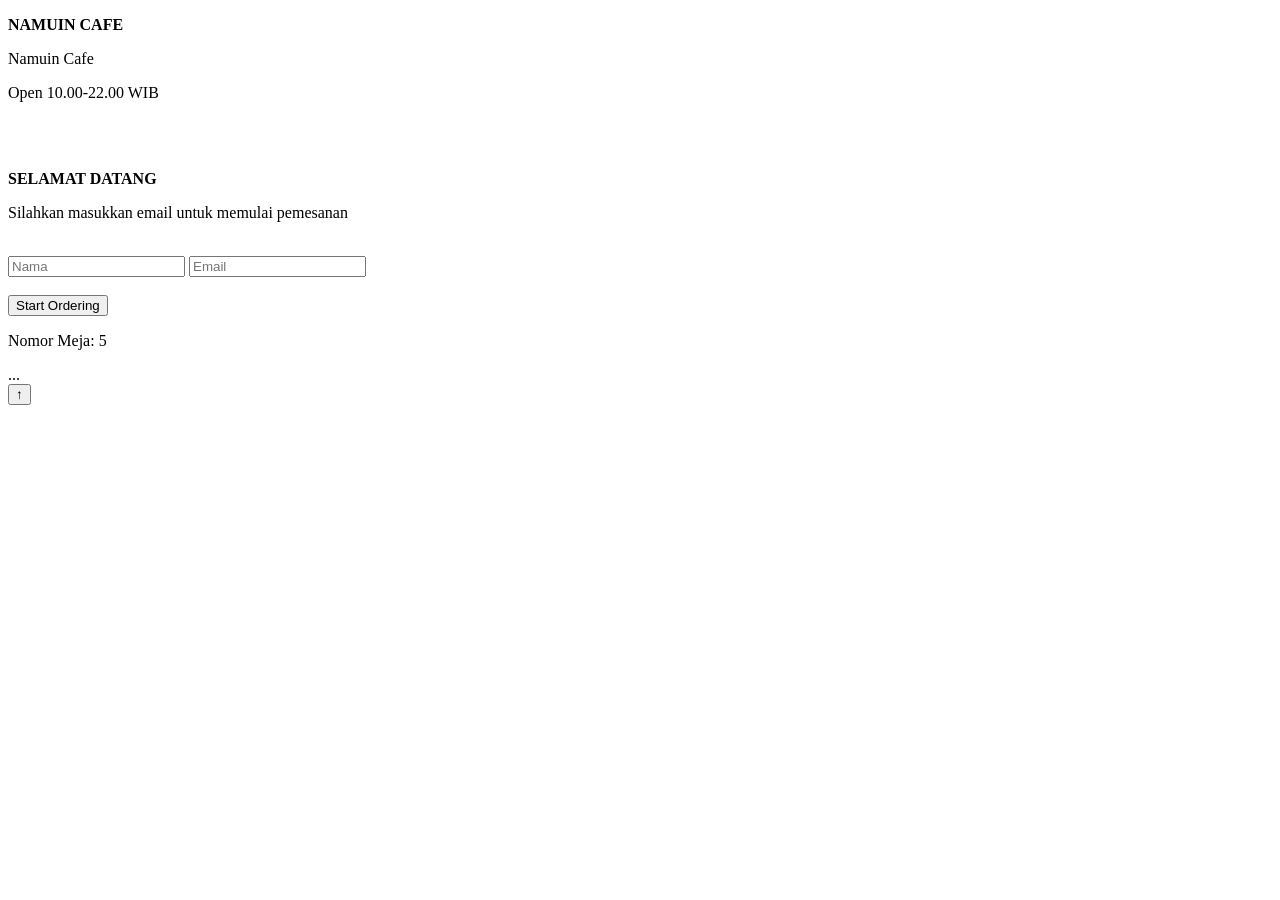
==== index.html @ b7e5c821 "Update index.html" ====
<!DOCTYPE html>
<html>
<head>
    <title>Pemesanan Cafe</title>
    <link rel="stylesheet" href="page1.Css">
</head>

<body>

<div class="container">

    <p><b>NAMUIN CAFE</b></p>
    <p>Namuin Cafe</p>
    <p>Open 10.00-22.00 WIB</p>

    <br><br>

    <p><b>SELAMAT DATANG</b></p>
    <p>Silahkan masukkan email untuk memulai pemesanan</p>

    <br>

    <form>

    <input type="text" id="nama" placeholder="Nama">

    <input type="email" id="email" placeholder="Email">

    </form>

    <br>

    <button type="button" class="btn" id="startBtn">
    Start Ordering
</button>

    <p class="meja">Nomor Meja: 5</p>

</div>

<div class="menu-card">
    ...
</div>

<button id="scrollTopBtn">↑</button>

<script src="script.js></script>

</body>
</html>
</body>
</html>
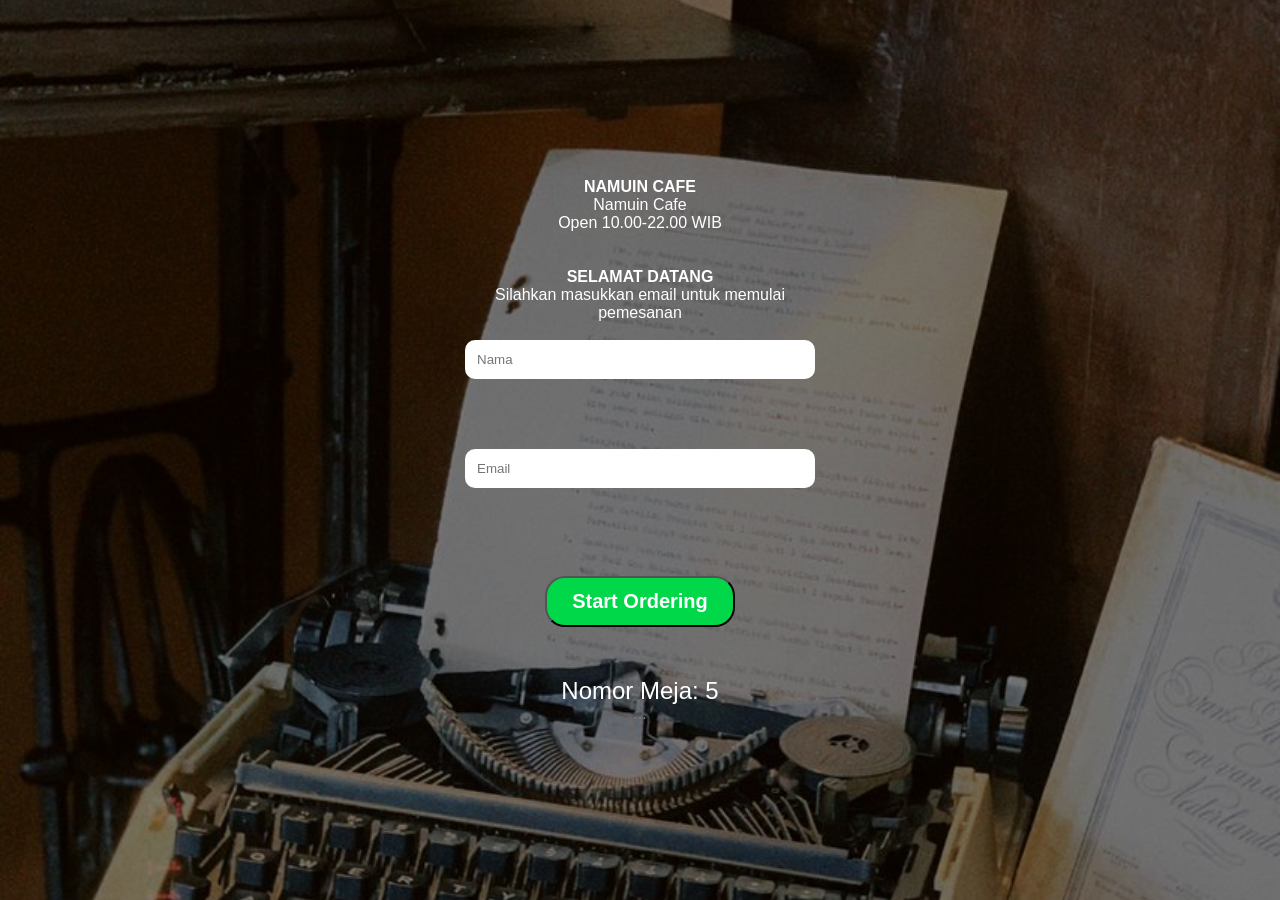
==== commit 6330aea5: "Update index.html" ====
--- a/index.html
+++ b/index.html
@@ -2,7 +2,7 @@
 <html>
 <head>
     <title>Pemesanan Cafe</title>
-    <link rel="stylesheet" href="page1.Css">
+    <link rel="stylesheet" href="index.css">
 </head>
 
 <body>
--- a/index.css
+++ b/index.css
@@ -0,0 +1,277 @@
+:root{
+    --primary:#00d84a;
+    --primary-hover:#00b83f;
+}
+
+
+*{
+    margin:0;
+    padding:0;
+    box-sizing:border-box;
+    font-family: Arial, Helvetica, sans-serif;
+}
+
+body{
+    background:url('bg page1.jpeg');
+    background-size:cover;
+    background-position:center;
+    background-repeat:no-repeat;
+
+    height:100vh;
+
+    display:flex;
+    flex-direction:column;
+    justify-content:center;
+    align-items:center;
+
+    position:relative;
+    color:white;
+}
+
+/* Background gelap */
+body::before{
+    content:"";
+    position:absolute;
+    top:0;
+    left:0;
+
+    width:100%;
+    height:100%;
+
+    background:rgba(0,0,0,0.5);
+}
+
+/* Isi halaman */
+.container{
+    position:relative;
+    z-index:1;
+
+    width:350px;
+    text-align:center;
+}
+
+.logo{
+    font-size:40px;
+    font-weight:bold;
+    margin-bottom:20px;
+}
+
+.info-cafe{
+    background:white;
+    color:black;
+
+    padding:15px;
+    border-radius:15px;
+
+    margin-bottom:80px;
+}
+
+.info-cafe h3{
+    margin-bottom:10px;
+}
+
+.judul{
+    font-size:45px;
+    font-weight:bold;
+
+    margin-bottom:50px;
+}
+
+.deskripsi{
+    margin-bottom:50px;
+}
+
+input{
+    width:100%;
+
+    padding:12px;
+    border:none;
+    border-radius:10px;
+
+    margin-bottom:70px;
+}
+
+.btn{
+    display:inline-block;
+    padding:12px 25px;
+
+    background:var(--primary);
+    color:white;
+
+    text-decoration:none;
+
+    border-radius:20px;
+    font-size:20px;
+    font-weight:bold;
+
+    transition:
+        background-color 0.3s ease,
+        transform 0.3s ease,
+        box-shadow 0.3s ease;
+}
+
+.btn:hover{
+    background:var(--primary-hover);
+
+    transform:translateY(-4px);
+
+    box-shadow:0 8px 20px rgba(0,0,0,0.3);
+}
+
+button a{
+    color:white;
+    text-decoration:none;
+}
+
+.meja{
+    margin-top:50px;
+    font-size:24px;
+}
+
+@keyframes fadeUp{
+    from{
+        opacity:0;
+        transform:translateY(30px);
+    }
+
+    to{
+        opacity:1;
+        transform:translateY(0);
+    }
+}
+
+/* NAMUIN CAFE */
+.container p:nth-child(1){
+    opacity:0;
+    animation:fadeUp 1s ease forwards;
+}
+
+/* Namuin Cafe + Jam Operasional */
+.container p:nth-child(2),
+.container p:nth-child(3){
+    opacity:0;
+    animation:fadeUp 1s ease forwards;
+    animation-delay:0.5s;
+}
+
+/* SELAMAT DATANG */
+.container p:nth-child(6){
+    opacity:0;
+    animation:fadeUp 1s ease forwards;
+    animation-delay:1s;
+}
+
+/* Deskripsi */
+.container p:nth-child(7){
+    opacity:0;
+    animation:fadeUp 1s ease forwards;
+    animation-delay:1.5s;
+}
+
+/* Tombol */
+.btn{
+    opacity:0;
+    animation:fadeUp 1s ease forwards;
+    animation-delay:2s;
+}
+
+#nama{
+    opacity:0;
+    animation:fadeUp 1s ease forwards;
+    animation-delay:1.6s;
+}
+
+#email{
+    opacity:0;
+    animation:fadeUp 1s ease forwards;
+    animation-delay:1.8s;
+}
+
+@media screen and (max-width:768px){
+
+    .container{
+        width:90%;
+    }
+
+    .logo{
+        font-size:32px;
+    }
+
+    .judul{
+        font-size:35px;
+    }
+
+    input{
+        font-size:14px;
+    }
+
+    .btn{
+        width:100%;
+    }
+
+    .meja{
+        font-size:18px;
+    }
+}
+
+@media screen and (max-width:480px){
+
+    .container{
+        width:95%;
+    }
+
+    .logo{
+        font-size:28px;
+    }
+
+    .judul{
+        font-size:28px;
+    }
+
+    .btn{
+        font-size:16px;
+        padding:12px;
+    }
+}
+
+.menu-card{
+    transition:
+        transform 0.3s ease,
+        box-shadow 0.3s ease;
+}
+
+.menu-card:hover{
+    transform:translateY(-8px);
+
+    box-shadow:
+    0 10px 20px rgba(0,0,0,0.2);
+}
+
+#scrollTopBtn{
+    position:fixed;
+    bottom:20px;
+    right:20px;
+
+    width:50px;
+    height:50px;
+
+    border:none;
+    border-radius:50%;
+
+    background:#00d84a;
+    color:white;
+
+    font-size:24px;
+    cursor:pointer;
+
+    display:none;
+
+    box-shadow:0 4px 10px rgba(0,0,0,0.3);
+
+    transition:0.3s;
+}
+
+#scrollTopBtn:hover{
+    background:#00b83f;
+    transform:scale(1.1);
+}
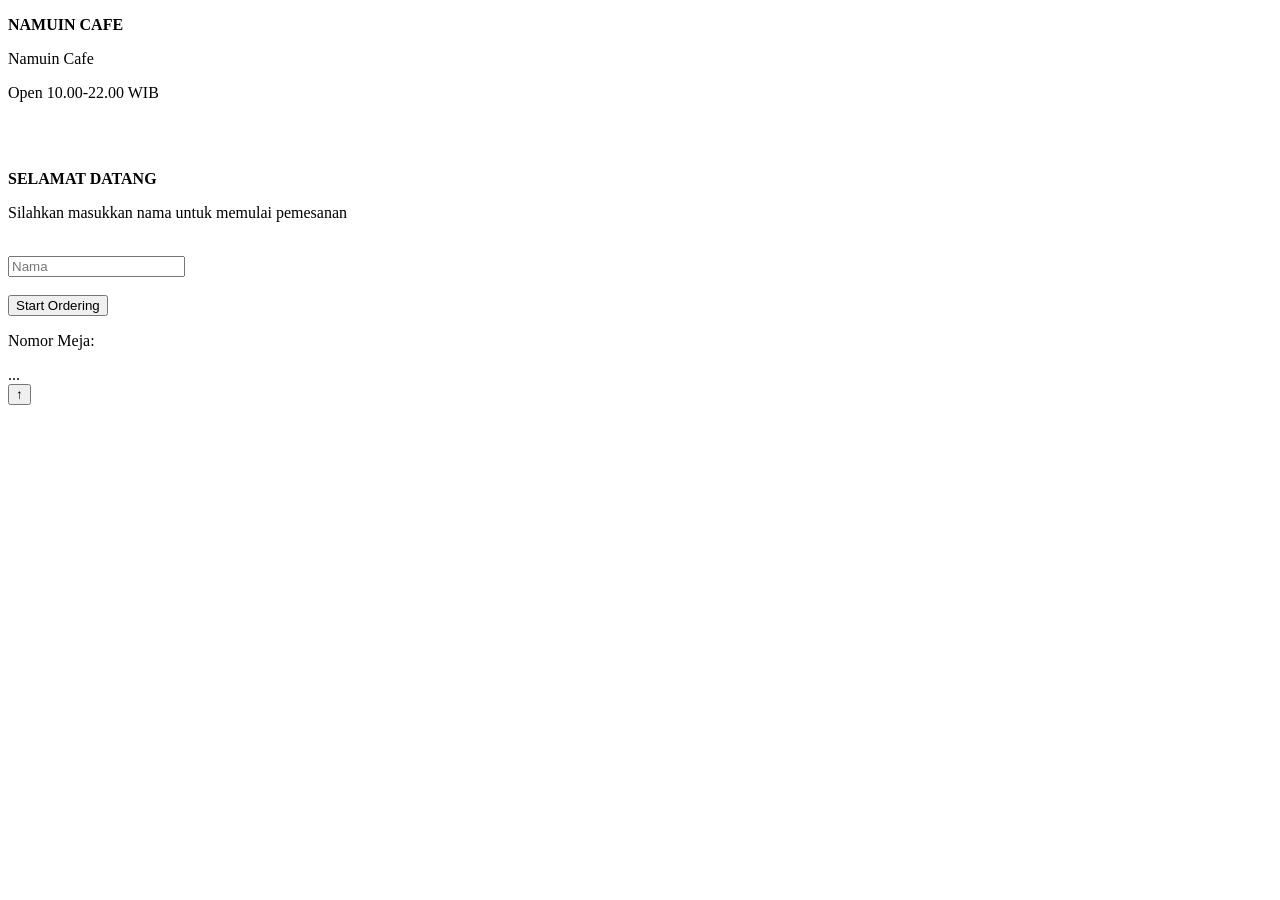
==== commit 4238d6f5: "Update index.html" ====
--- a/index.html
+++ b/index.html
@@ -2,7 +2,7 @@
 <html>
 <head>
     <title>Pemesanan Cafe</title>
-    <link rel="stylesheet" href="index.css">
+    <link rel="stylesheet" href="index.Css">
 </head>
 
 <body>
@@ -16,15 +16,13 @@
     <br><br>
 
     <p><b>SELAMAT DATANG</b></p>
-    <p>Silahkan masukkan email untuk memulai pemesanan</p>
+    <p>Silahkan masukkan nama untuk memulai pemesanan</p>
 
     <br>
 
     <form>
 
     <input type="text" id="nama" placeholder="Nama">
-
-    <input type="email" id="email" placeholder="Email">
 
     </form>
 
@@ -34,7 +32,7 @@
     Start Ordering
 </button>
 
-    <p class="meja">Nomor Meja: 5</p>
+    <p class="meja">Nomor Meja: </p>
 
 </div>
 
@@ -44,7 +42,7 @@
 
 <button id="scrollTopBtn">↑</button>
 
-<script src="script.js></script>
+<script src="script.js"></script>
 
 </body>
 </html>
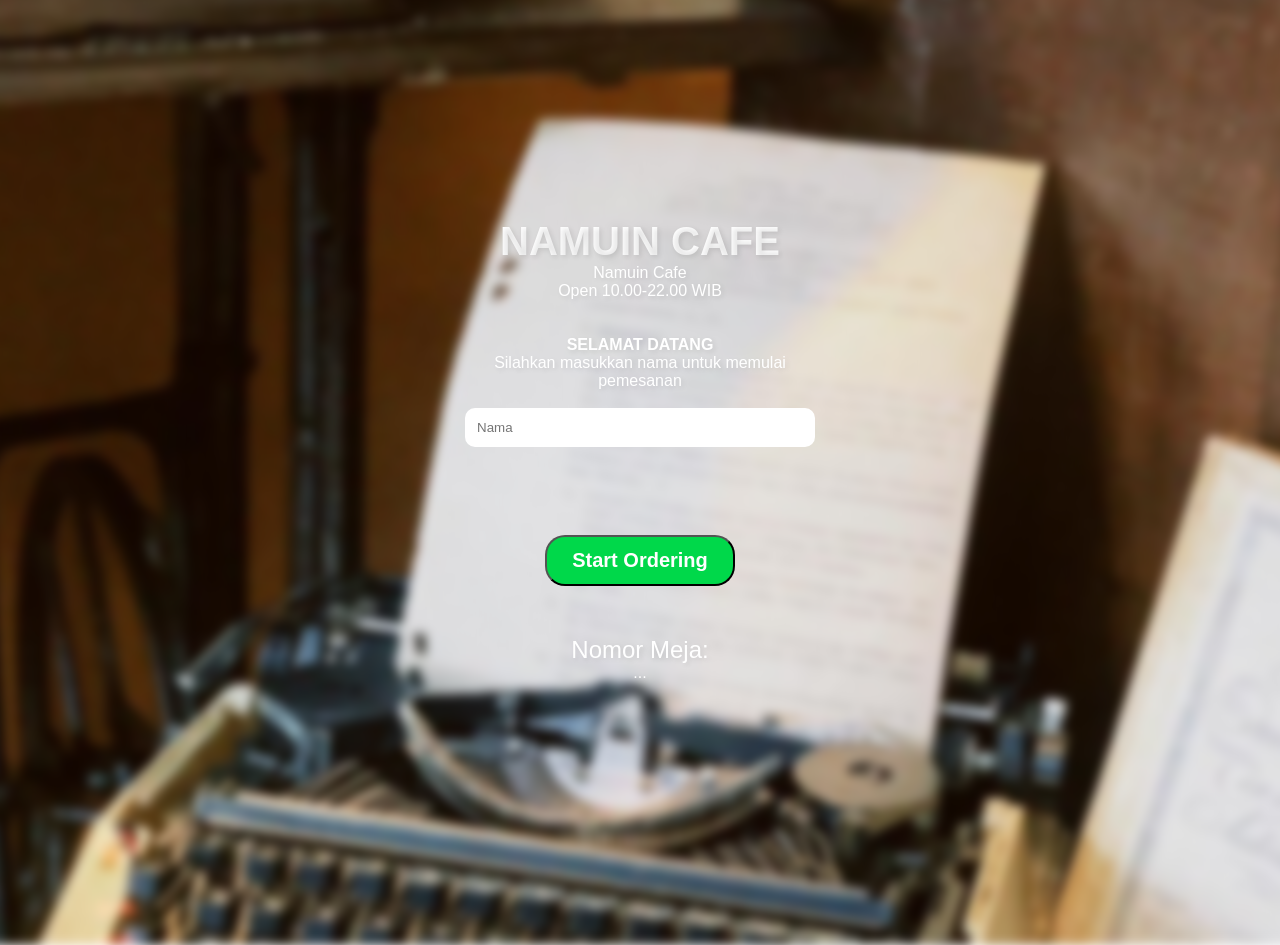
==== commit bf606da5: "Update index.html" ====
--- a/index.html
+++ b/index.html
@@ -2,7 +2,7 @@
 <html>
 <head>
     <title>Pemesanan Cafe</title>
-    <link rel="stylesheet" href="index.Css">
+    <link rel="stylesheet" href="index.css">
 </head>
 
 <body>
@@ -40,8 +40,6 @@
     ...
 </div>
 
-<button id="scrollTopBtn">↑</button>
-
 <script src="script.js"></script>
 
 </body>
--- a/index.css
+++ b/index.css
@@ -0,0 +1,298 @@
+:root{
+    --primary:#00d84a;
+    --primary-hover:#00b83f;
+}
+
+
+*{
+    margin:0;
+    padding:0;
+    box-sizing:border-box;
+    font-family: Arial, Helvetica, sans-serif;
+}
+
+body{
+
+
+    height:100vh;
+
+    display:flex;
+    flex-direction:column;
+    justify-content:center;
+    align-items:center;
+
+    position:relative;
+    color:rgb(255, 255, 255);
+
+    text-shadow: 2px 2px 5px rgba(0,0,0,0.1);
+}
+
+/* Background gelap */
+body::before{
+    content:"";
+    position:absolute;
+    top:0;
+    left:0;
+
+    width:100%;
+    height:100%;
+
+    background:url('bg\ page1.jpeg');
+    background-size:cover;
+    background-position:center;
+    background-repeat:no-repeat;
+    
+    filter: blur(5px);
+
+    transform: scale(1.1);
+    z-index: -1;
+}
+
+/* Isi halaman */
+.container{
+    position:relative;
+    z-index:1;
+
+    width:350px;
+    text-align:center;
+}
+
+.logo{
+    font-size:40px;
+    font-weight:bold;
+    margin-bottom:20px;
+}
+
+.info-cafe{
+    background:rgb(61, 60, 60);
+    color:black;
+
+    padding:15px;
+    border-radius:15px;
+
+    margin-bottom:80px;
+}
+
+.info-cafe h3{
+    margin-bottom:10px;
+}
+
+.judul{
+    font-size:45px;
+    font-weight:bold;
+
+    margin-bottom:50px;
+}
+
+.deskripsi{
+    margin-bottom:50px;
+}
+
+input{
+    width:100%;
+
+    padding:12px;
+    border:none;
+    border-radius:10px;
+
+    margin-bottom:70px;
+}
+
+.btn{
+    display:inline-block;
+    padding:12px 25px;
+
+    background:var(--primary);
+    color:white;
+
+    text-decoration:none;
+
+    border-radius:20px;
+    font-size:20px;
+    font-weight:bold;
+
+    transition:
+        background-color 0.3s ease,
+        transform 0.3s ease,
+        box-shadow 0.3s ease;
+}
+
+.btn:hover{
+    background:var(--primary-hover);
+
+    transform:translateY(-4px);
+
+    box-shadow:0 8px 20px rgba(0,0,0,0.3);
+}
+
+button a{
+    color:white;
+    text-decoration:none;
+}
+
+.meja{
+    margin-top:50px;
+    font-size:24px;
+}
+
+@keyframes fadeUp{
+    from{
+        opacity:0;
+        transform:translateY(30px);
+    }
+
+    to{
+        opacity:1;
+        transform:translateY(0);
+    }
+}
+
+.container p:nth-child(1){
+    font-size: 40px;
+    font-weight: bold;
+
+    background: linear-gradient(
+        90deg,
+        #ffffff,
+        #ffffff,
+        #ffffff
+    );
+
+    -webkit-background-clip: text;
+    -webkit-text-fill-color: transparent;
+}
+/* NAMUIN CAFE */
+.container p:nth-child(1){
+    opacity:0;
+    animation:fadeUp 1s ease forwards;
+}
+
+/* Namuin Cafe + Jam Operasional */
+.container p:nth-child(2),
+.container p:nth-child(3){
+    opacity:0;
+    animation:fadeUp 1s ease forwards;
+    animation-delay:0.5s;
+}
+
+/* SELAMAT DATANG */
+.container p:nth-child(6){
+    opacity:0;
+    animation:fadeUp 1s ease forwards;
+    animation-delay:1s;
+}
+
+/* Deskripsi */
+.container p:nth-child(7){
+    opacity:0;
+    animation:fadeUp 1s ease forwards;
+    animation-delay:1.5s;
+}
+
+/* Tombol */
+.btn{
+    opacity:0;
+    animation:fadeUp 1s ease forwards;
+    animation-delay:2s;
+}
+
+#nama{
+    opacity:0;
+    animation:fadeUp 1s ease forwards;
+    animation-delay:1.6s;
+}
+
+#email{
+    opacity:0;
+    animation:fadeUp 1s ease forwards;
+    animation-delay:1.8s;
+}
+
+@media screen and (max-width:768px){
+
+    .container{
+        width:90%;
+    }
+
+    .logo{
+        font-size:32px;
+    }
+
+    .judul{
+        font-size:35px;
+    }
+
+    input{
+        font-size:14px;
+    }
+
+    .btn{
+        width:100%;
+    }
+
+    .meja{
+        font-size:18px;
+    }
+}
+
+@media screen and (max-width:480px){
+
+    .container{
+        width:95%;
+    }
+
+    .logo{
+        font-size:28px;
+    }
+
+    .judul{
+        font-size:28px;
+    }
+
+    .btn{
+        font-size:16px;
+        padding:12px;
+    }
+}
+
+.menu-card{
+    transition:
+        transform 0.3s ease,
+        box-shadow 0.3s ease;
+}
+
+.menu-card:hover{
+    transform:translateY(-8px);
+
+    box-shadow:
+    0 10px 20px rgba(0,0,0,0.2);
+}
+
+#scrollTopBtn{
+    position:fixed;
+    bottom:20px;
+    right:20px;
+
+    width:50px;
+    height:50px;
+
+    border:none;
+    border-radius:50%;
+
+    background:#00d84a;
+    color:white;
+
+    font-size:24px;
+    cursor:pointer;
+
+    display:none;
+
+    box-shadow:0 4px 10px rgba(0,0,0,0.3);
+
+    transition:0.3s;
+}
+
+#scrollTopBtn:hover{
+    background:#00b83f;
+    transform:scale(1.1);
+}
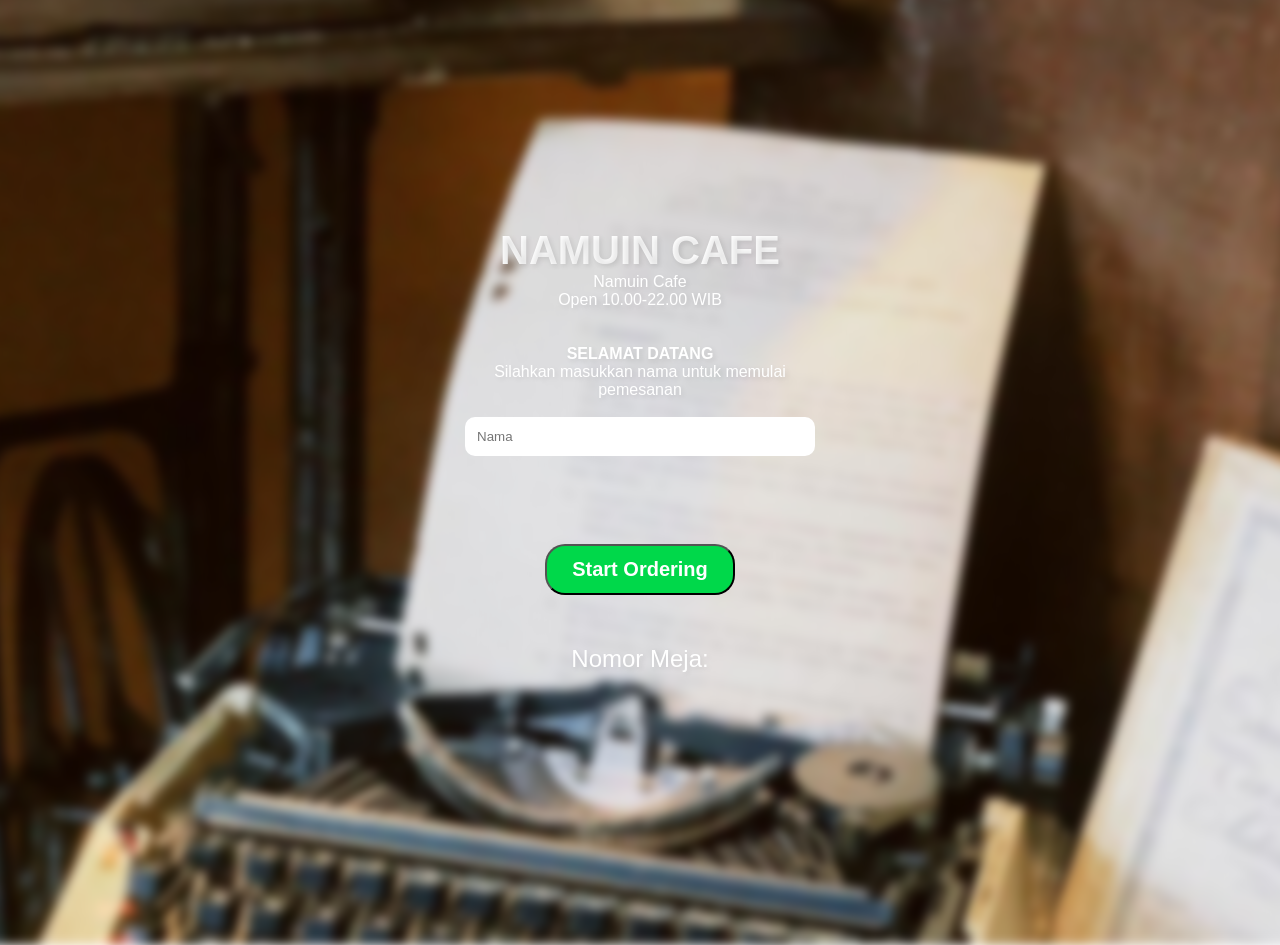
==== commit 0653826c: "Update index.html" ====
--- a/index.html
+++ b/index.html
@@ -36,13 +36,8 @@
 
 </div>
 
-<div class="menu-card">
-    ...
-</div>
 
 <script src="script.js"></script>
 
 </body>
 </html>
-</body>
-</html>
